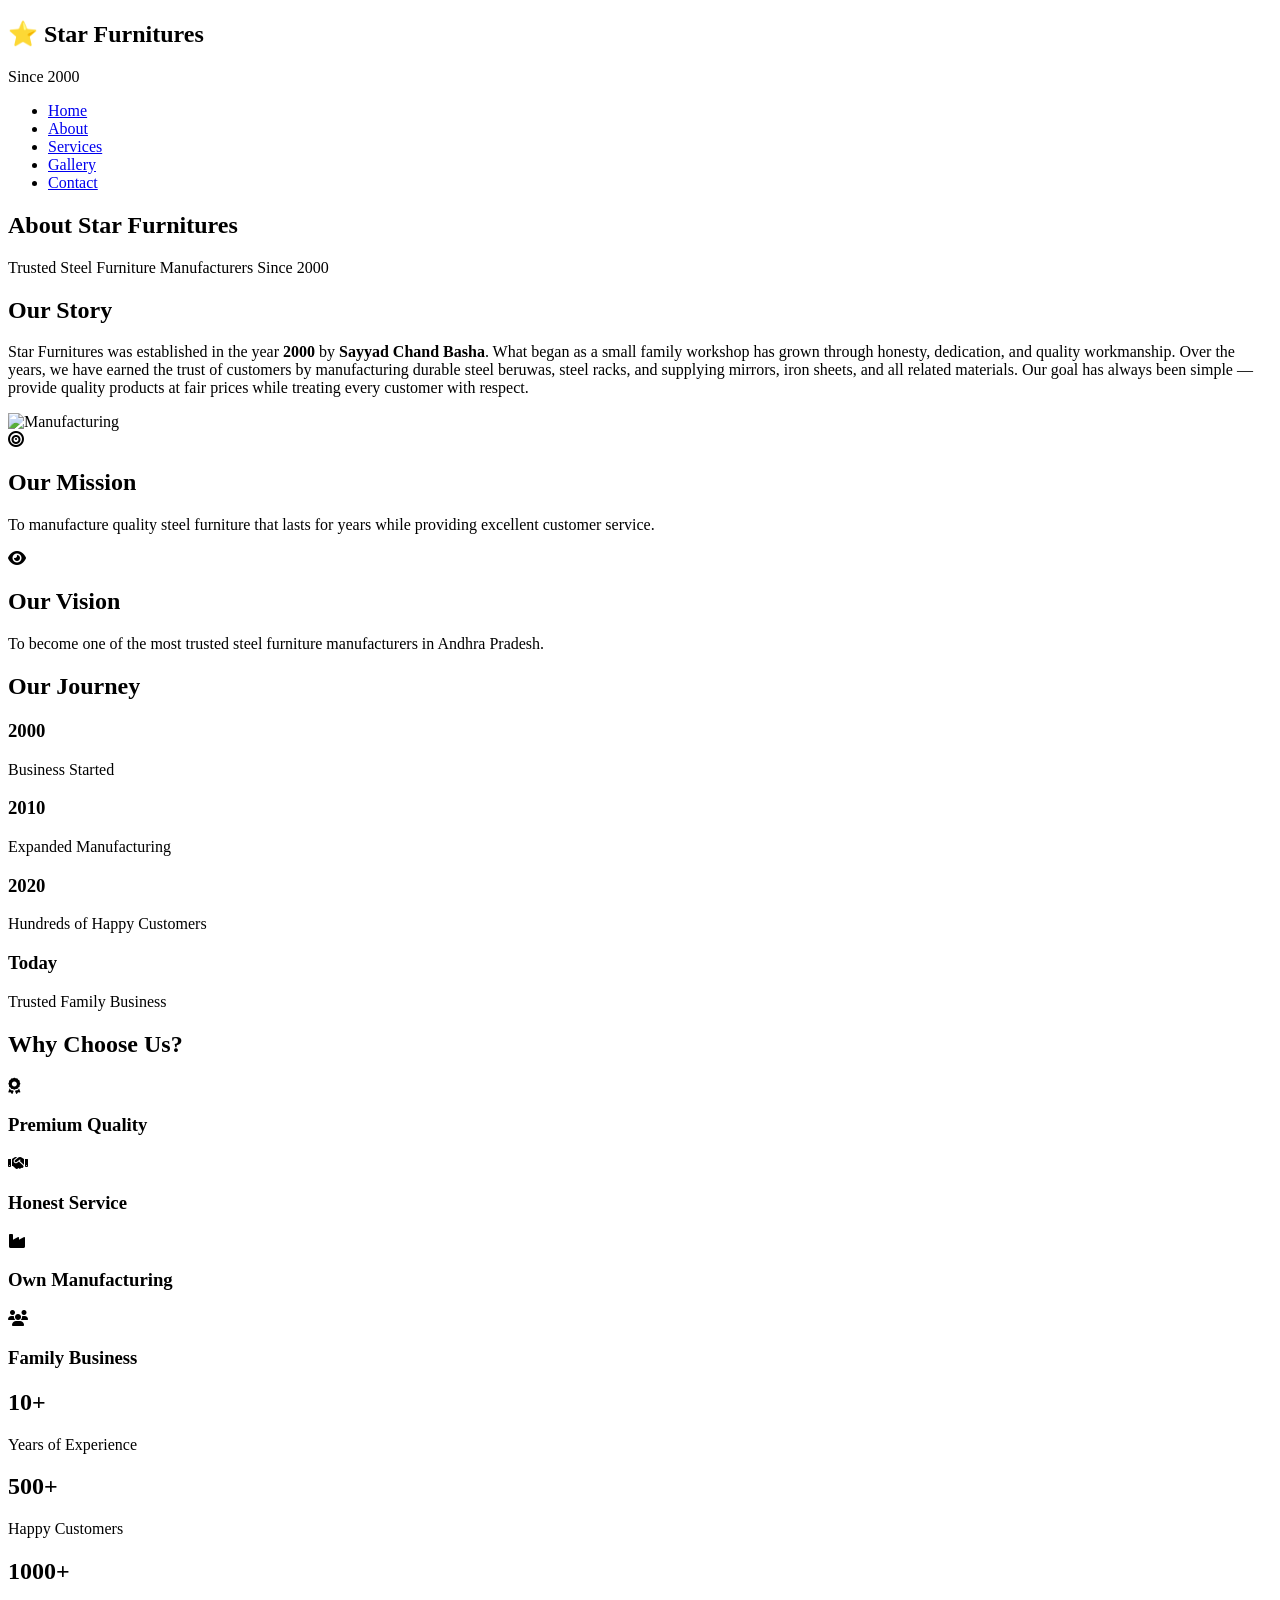
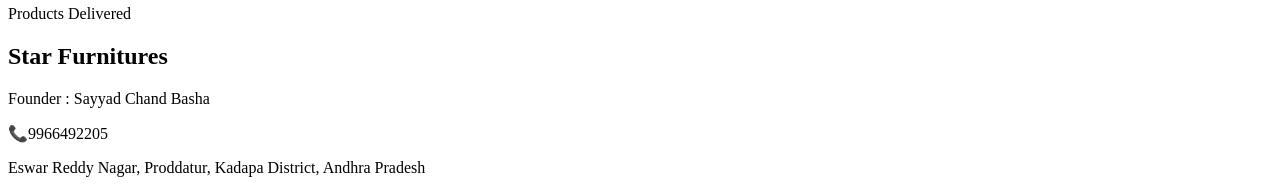
==== about.html @ c38c05c1 "Add files via upload" ====
<!DOCTYPE html>
<html lang="en">

<head>

<meta charset="UTF-8">

<meta name="viewport"
content="width=device-width, initial-scale=1.0">

<title>About | Star Furnitures</title>

<link rel="stylesheet" href="style.css">

<link rel="stylesheet"
href="https://cdnjs.cloudflare.com/ajax/libs/font-awesome/6.5.2/css/all.min.css">

</head>

<body>

<header>

<div class="logo">
<h2>⭐ Star Furnitures</h2>
<p>Since 2000</p>
</div>

<nav>

<ul>

<li><a href="index.html">Home</a></li>
<li><a class="active" href="about.html">About</a></li>
<li><a href="services.html">Services</a></li>
<li><a href="gallery.html">Gallery</a></li>
<li><a href="contact.html">Contact</a></li>

</ul>

</nav>

</header>

<!-- About Hero -->

<section class="about-hero">

<h1>About Star Furnitures</h1>

<p>

Trusted Steel Furniture Manufacturers Since 2000

</p>

</section>

<!-- Company Story -->

<section class="company-story">

<div class="story-text">

<h2>Our Story</h2>

<p>

Star Furnitures was established in the year <b>2000</b> by
<b>Sayyad Chand Basha</b>.

What began as a small family workshop has grown through honesty, dedication, and quality workmanship.

Over the years, we have earned the trust of customers by manufacturing durable steel beruwas, steel racks, and supplying mirrors, iron sheets, and all related materials.

Our goal has always been simple — provide quality products at fair prices while treating every customer with respect.

</p>

</div>

<div class="story-image">

<img src="logo/hero-bg.jpeg" alt="Manufacturing">

</div>

</section>

<!-- Mission Vision -->

<section class="mission">

<div class="mission-box">

<i class="fa-solid fa-bullseye"></i>

<h2>Our Mission</h2>

<p>

To manufacture quality steel furniture that lasts for years while providing excellent customer service.

</p>

</div>

<div class="mission-box">

<i class="fa-solid fa-eye"></i>

<h2>Our Vision</h2>

<p>

To become one of the most trusted steel furniture manufacturers in Andhra Pradesh.

</p>

</div>

</section>

<!-- Journey -->

<section class="journey">

<h2>Our Journey</h2>

<div class="timeline">

<div class="time-card">
<h3>2000</h3>
<p>Business Started</p>
</div>

<div class="time-card">
<h3>2010</h3>
<p>Expanded Manufacturing</p>
</div>

<div class="time-card">
<h3>2020</h3>
<p>Hundreds of Happy Customers</p>
</div>

<div class="time-card">
<h3>Today</h3>
<p>Trusted Family Business</p>
</div>

</div>

</section>

<!-- Why Choose Us -->

<section class="choose">

<h2>Why Choose Us?</h2>

<div class="choose-grid">

<div class="choose-card">
<i class="fa-solid fa-award"></i>
<h3>Premium Quality</h3>
</div>

<div class="choose-card">
<i class="fa-solid fa-handshake"></i>
<h3>Honest Service</h3>
</div>

<div class="choose-card">
<i class="fa-solid fa-industry"></i>
<h3>Own Manufacturing</h3>
</div>

<div class="choose-card">
<i class="fa-solid fa-users"></i>
<h3>Family Business</h3>
</div>

</div>

</section>
<section class="stats">

<div class="stat-box">
<h2>10+</h2>
<p>Years of Experience</p>
</div>

<div class="stat-box">
<h2>500+</h2>
<p>Happy Customers</p>
</div>

<div class="stat-box">
<h2>1000+</h2>
<p>Products Delivered</p>
</div>

</section>


<footer>

<h2>Star Furnitures</h2>

<p>Founder : Sayyad Chand Basha</p>

<p>📞9966492205</p>

<p>

Eswar Reddy Nagar,
Proddatur,
Kadapa District,
Andhra Pradesh

</p>

</footer>

</body>

</html>
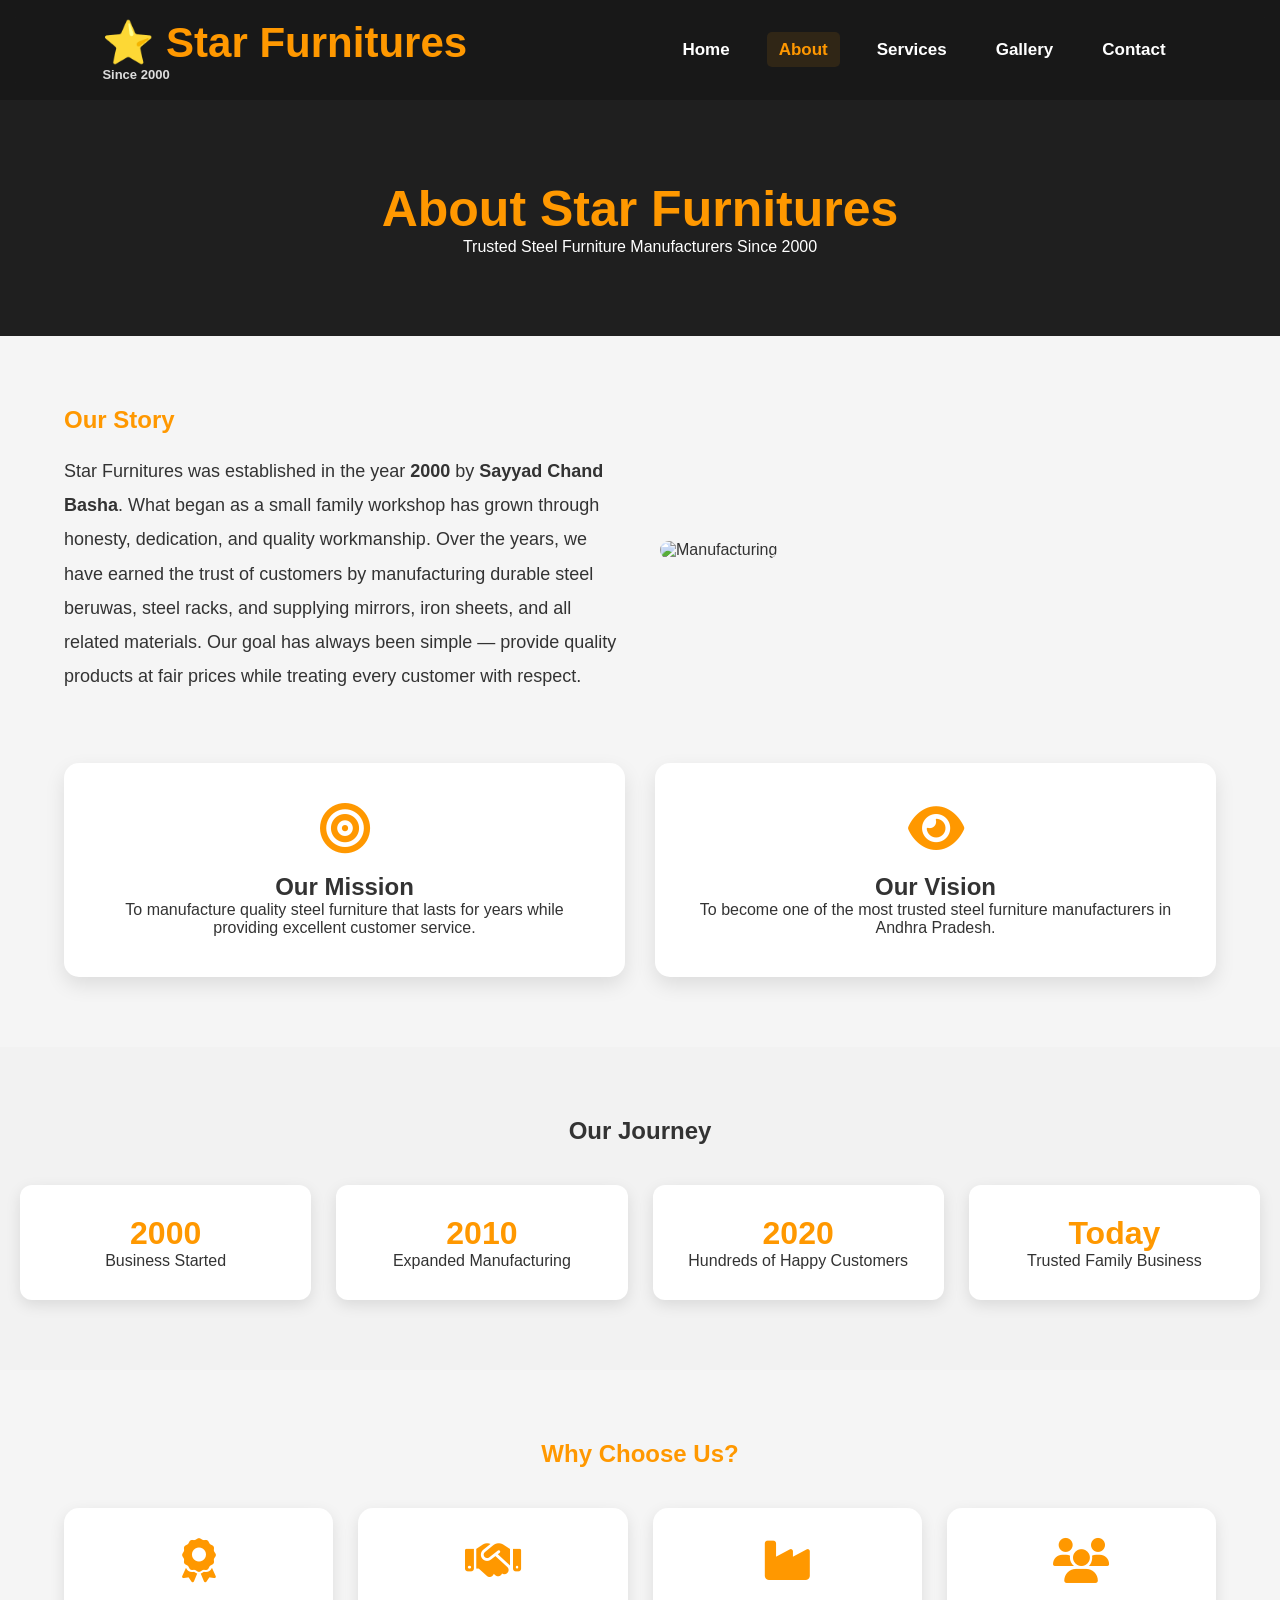
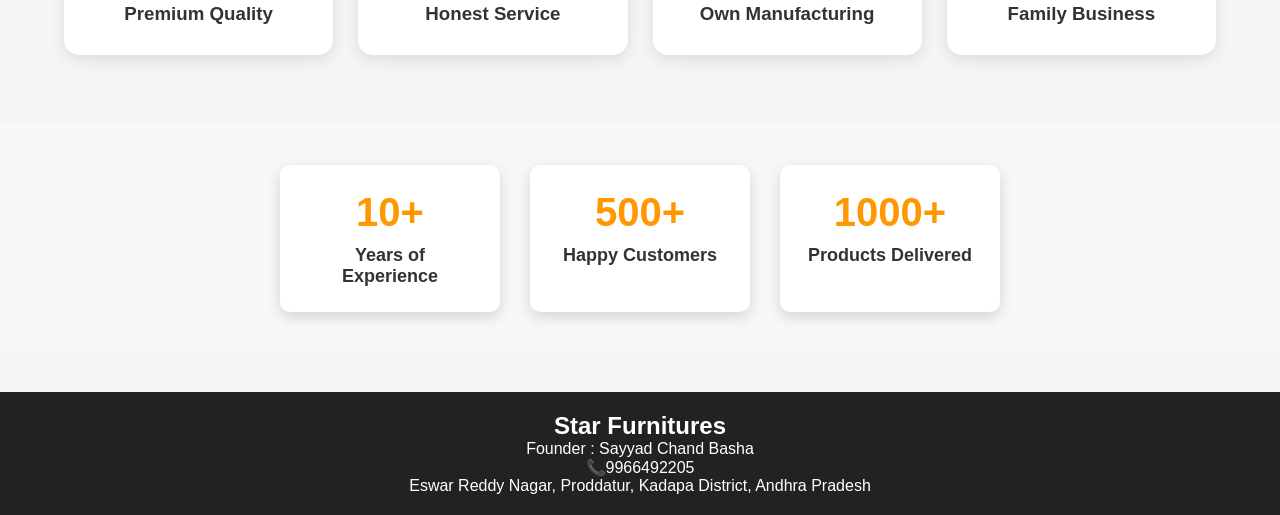
==== commit 3ffaa2b6: "Fix HTML formatting and update image source" ====
--- a/about.html
+++ b/about.html
@@ -81,7 +81,7 @@
 
 <div class="story-image">
 
-<img src="logo/hero-bg.jpeg" alt="Manufacturing">
+<img src="hero-bg.jpeg" alt="Manufacturing">
 
 </div>
 
@@ -225,4 +225,4 @@
 
 </body>
 
-</html>+</html>
--- a/style.css
+++ b/style.css
@@ -0,0 +1,1364 @@
+/* ===========================
+   STAR FURNITURES
+   STYLE SHEET
+=========================== */
+
+@import url('https://fonts.googleapis.com/css2?family=Poppins:wght@300;400;500;600;700&display=swap');
+
+*{
+    margin:0;
+    padding:0;
+    box-sizing:border-box;
+    font-family:'Poppins',sans-serif;
+}
+
+html{
+    scroll-behavior:smooth;
+}
+
+body{
+    background:#f5f5f5;
+    color:#333;
+}
+
+/* ================= HEADER ================= */
+
+header{
+    width:100%;
+    background:#1f1f1f;
+    color:white;
+    display:flex;
+    justify-content:space-between;
+    align-items:center;
+    padding:18px 8%;
+    position:sticky;
+    top:0;
+    z-index:1000;
+}
+
+.logo h2{
+    color:#ff9800;
+}
+
+.logo p{
+    font-size:13px;
+    color:#ddd;
+}
+
+nav ul{
+    display:flex;
+    list-style:none;
+}
+
+nav ul li{
+    margin-left:25px;
+}
+
+nav ul li a{
+    color:white;
+    text-decoration:none;
+    transition:.3s;
+    font-weight:500;
+}
+
+nav ul li a:hover,
+.active{
+    color:#ff9800;
+}
+
+/* ================= HERO ================= */
+
+ 
+/* ================= HERO SECTION ================= */
+ /* ================= HERO SECTION ================= */
+
+.hero {
+    min-height: 100vh;
+    background-image: linear-gradient(
+        rgba(0, 0, 0, 0.35),
+        rgba(0, 0, 0, 0.35)
+    ), url("logo/hero-bg.jpeg");
+
+    background-size: cover;
+    background-position: center;
+    background-attachment: fixed;
+
+    display: flex;
+    justify-content: center;
+    align-items: center;
+    text-align: center;
+
+    color: white;
+}
+
+/* HERO TEXT */
+
+.hero-text {
+    max-width: 800px;
+    padding: 30px;
+}
+
+/* MAIN TITLE */
+
+.hero h1 {
+    font-size: 72px;
+    font-weight: 900;
+    line-height: 1.1;
+    color:white;
+    text-transform: uppercase;
+    letter-spacing: 2px;
+    margin-bottom: 20px;
+
+    text-shadow: 2px 2px 6px rgba(0, 0, 0, 0.9);
+}
+
+/* SUBTITLE */
+
+.hero h3 {
+    font-size: 32px;
+    color: white;
+    font-weight: 800;
+    margin: 15px 0;
+
+    text-shadow: 2px 2px 5px rgba(0, 0, 0, 0.9);
+}
+
+/* DESCRIPTION */
+
+.hero p {
+    font-size: 20px;
+    color: white;
+    line-height: 1.8;
+    font-weight:600;
+    margin: 25px auto;
+    max-width: 700px;
+
+    text-shadow: 2px 2px 5px rgba(0, 0, 0, 0.9);
+}
+
+/* BUTTONS */
+
+.buttons {
+    margin-top: 35px;
+}
+
+.btn,
+.btn2 {
+    display: inline-block;
+    padding: 15px 30px;
+    margin: 5px;
+
+    border-radius: 8px;
+    text-decoration: none;
+    font-weight: 600;
+
+    transition: 0.3s;
+}
+
+/* VIEW PRODUCTS BUTTON */
+
+.btn {
+    background-color: #ff9800;
+    color: white;
+}
+
+.btn:hover {
+    background-color: #e68900;
+    transform: translateY(-3px);
+}
+
+/* CONTACT BUTTON */
+
+.btn2 {
+    background-color: transparent;
+    color: white;
+    border: 2px solid #ff9800;
+}
+
+.btn2:hover {
+    background-color: #ff9800;
+    color: white;
+    transform: translateY(-3px);
+}
+}
+/* ================= ABOUT ================= */
+
+.about-preview{
+
+width:90%;
+
+margin:70px auto;
+
+background:white;
+
+padding:50px;
+
+border-radius:15px;
+
+box-shadow:0 8px 20px rgba(0,0,0,.1);
+
+text-align:center;
+
+}
+
+.about-preview h2{
+
+color:#ff9800;
+
+margin-bottom:20px;
+
+font-size:36px;
+
+}
+
+.about-preview p{
+
+font-size:18px;
+
+line-height:1.8;
+
+}
+
+/* ================= FEATURES ================= */
+
+.features{
+
+display:grid;
+
+grid-template-columns:repeat(auto-fit,minmax(250px,1fr));
+
+gap:30px;
+
+width:90%;
+
+margin:60px auto;
+
+}
+
+.feature-box{
+
+background:white;
+
+padding:35px;
+
+border-radius:15px;
+
+text-align:center;
+
+box-shadow:0 5px 15px rgba(0,0,0,.1);
+
+transition:.4s;
+
+}
+
+.feature-box:hover{
+
+transform:translateY(-10px);
+
+}
+
+.feature-box i{
+
+font-size:45px;
+
+color:#ff9800;
+
+margin-bottom:20px;
+
+}
+
+/* ================= PRODUCTS ================= */
+
+.products{
+
+width:90%;
+
+margin:70px auto;
+
+text-align:center;
+
+}
+
+.products h2{
+
+font-size:40px;
+
+color:#ff9800;
+
+margin-bottom:40px;
+
+}
+
+.product-container{
+
+display:grid;
+
+grid-template-columns:repeat(auto-fit,minmax(280px,1fr));
+
+gap:30px;
+
+}
+
+ .product-card{
+    background:#fff;
+    border-radius:18px;
+    overflow:hidden;
+    box-shadow:0 8px 20px rgba(0,0,0,0.12);
+    transition:0.35s;
+    cursor:pointer;
+}
+
+.product-card:hover{
+    transform:translateY(-12px);
+    box-shadow:0 18px 35px rgba(0,0,0,0.2);
+}
+
+.product-card img{
+
+width:100%;
+
+height:260px;
+transition:35s;
+object-fit:cover;
+
+}
+.product-card:hover img{
+    transform:scale(1.08);
+}
+
+.product-card h3{
+font-size:24px;
+color:#222;
+margin:18px 0 10px;
+
+
+}
+
+/* ================= STATS ================= */
+
+.stats{
+
+background:#1f1f1f;
+
+color:white;
+
+display:grid;
+
+grid-template-columns:repeat(auto-fit,minmax(200px,1fr));
+
+text-align:center;
+
+padding:60px;
+
+margin-top:70px;
+
+}
+
+.stats h2{
+
+font-size:45px;
+
+color:#ff9800;
+
+}
+
+/* ================= FOOTER ================= */
+
+ footer{
+    background:#222;
+    color:white;
+    text-align:center;
+    padding:20px;
+    margin-top:40px;
+}
+
+/* ================= MOBILE ================= */
+
+@media(max-width:768px){
+
+header{
+
+flex-direction:column;
+
+}
+
+nav ul{
+
+margin-top:20px;
+
+flex-wrap:wrap;
+
+justify-content:center;
+
+}
+
+.hero h1{
+
+font-size:40px;
+
+}
+
+.hero h3{
+
+font-size:24px;
+
+}
+
+.hero p{
+
+font-size:16px;
+
+}
+
+.about-preview{
+
+padding:30px;
+
+}
+
+}
+
+/* ================= GALLERY ================= */
+
+.gallery-title{
+    text-align:center;
+    padding:60px 20px;
+}
+
+.gallery-title h1{
+    font-size:42px;
+    color:#ff9800;
+}
+
+.gallery-title p{
+    margin-top:15px;
+    font-size:18px;
+}
+
+.gallery{
+    width:90%;
+    margin:auto;
+    display:grid;
+    grid-template-columns:repeat(auto-fit,minmax(320px,1fr));
+    gap:30px;
+    padding-bottom:60px;
+}
+
+.gallery-card{
+    background:white;
+    border-radius:15px;
+    overflow:hidden;
+    box-shadow:0 8px 20px rgba(0,0,0,.15);
+    transition:.4s;
+}
+
+.gallery-card:hover{
+    transform:translateY(-10px);
+}
+
+.gallery-card img{
+    width:100%;
+    height:300px;
+    object-fit:cover;
+}
+
+.gallery-info{
+    padding:20px;
+}
+
+.gallery-info h3{
+    color:#ff9800;
+    margin-bottom:10px;
+}
+
+/* ABOUT PAGE */
+
+.about-hero{
+    background:#1f1f1f;
+    color:white;
+    text-align:center;
+    padding:80px 20px;
+}
+
+.about-hero h1{
+    font-size:50px;
+    color:#ff9800;
+}
+
+.company-story{
+    width:90%;
+    margin:70px auto;
+    display:grid;
+    grid-template-columns:1fr 1fr;
+    gap:40px;
+    align-items:center;
+}
+
+.story-text h2{
+    color:#ff9800;
+    margin-bottom:20px;
+}
+
+.story-text p{
+    line-height:1.9;
+    font-size:18px;
+}
+
+.story-image img{
+    width:100%;
+    border-radius:15px;
+}
+
+.mission{
+    width:90%;
+    margin:70px auto;
+    display:grid;
+    grid-template-columns:repeat(auto-fit,minmax(300px,1fr));
+    gap:30px;
+}
+
+.mission-box{
+    background:white;
+    text-align:center;
+    padding:40px;
+    border-radius:15px;
+    box-shadow:0 8px 20px rgba(0,0,0,.1);
+}
+
+.mission-box i{
+    font-size:50px;
+    color:#ff9800;
+    margin-bottom:20px;
+}
+
+.journey{
+    background:#f2f2f2;
+    padding:70px 20px;
+    text-align:center;
+}
+
+.timeline{
+    display:grid;
+    grid-template-columns:repeat(auto-fit,minmax(220px,1fr));
+    gap:25px;
+    margin-top:40px;
+}
+
+.time-card{
+    background:white;
+    padding:30px;
+    border-radius:12px;
+    box-shadow:0 5px 15px rgba(0,0,0,.1);
+}
+
+.time-card h3{
+    color:#ff9800;
+    font-size:32px;
+}
+
+.choose{
+    width:90%;
+    margin:70px auto;
+    text-align:center;
+}
+
+.choose h2{
+    color:#ff9800;
+    margin-bottom:40px;
+}
+
+.choose-grid{
+    display:grid;
+    grid-template-columns:repeat(auto-fit,minmax(220px,1fr));
+    gap:25px;
+}
+
+.choose-card{
+    background:white;
+    padding:30px;
+    border-radius:15px;
+    box-shadow:0 5px 15px rgba(0,0,0,.1);
+}
+
+.choose-card i{
+    font-size:45px;
+    color:#ff9800;
+    margin-bottom:20px;
+}
+
+@media(max-width:768px){
+    .company-story{
+        grid-template-columns:1fr;
+    }
+}
+
+/* ================= SERVICES ================= */
+
+.services-hero{
+    background:#1f1f1f;
+    color:white;
+    text-align:center;
+    padding:80px 20px;
+}
+
+.services-hero h1{
+    color:#ff9800;
+    font-size:50px;
+    margin-bottom:15px;
+}
+
+.service-grid{
+    width:90%;
+    margin:60px auto;
+    display:grid;
+    grid-template-columns:repeat(auto-fit,minmax(320px,1fr));
+    gap:30px;
+}
+
+.service-item{
+    background:white;
+    border-radius:15px;
+    overflow:hidden;
+    box-shadow:0 8px 20px rgba(0,0,0,.12);
+    transition:.3s;
+    text-align:center;
+}
+
+.service-item:hover{
+    transform:translateY(-8px);
+}
+
+.service-item img{
+    width:100%;
+    height:260px;
+    object-fit:cover;
+}
+
+.service-item h2{
+    color:#ff9800;
+    margin:20px 0 10px;
+}
+
+.service-item p{
+    padding:0 20px;
+    line-height:1.7;
+    margin-bottom:20px;
+}
+
+.service-btn{
+    display:inline-block;
+    margin-bottom:25px;
+    padding:12px 25px;
+    background:#ff9800;
+    color:white;
+    text-decoration:none;
+    border-radius:8px;
+    transition:.3s;
+}
+
+.service-btn:hover{
+    background:#e68900;
+}
+
+/* CONTACT */
+
+.contact-hero{
+
+background:#1f1f1f;
+
+color:white;
+
+text-align:center;
+
+padding:80px 20px;
+
+}
+
+.contact-hero h1{
+
+font-size:50px;
+
+color:#ff9800;
+
+}
+
+.contact-section{
+
+width:90%;
+
+margin:60px auto;
+
+display:grid;
+
+grid-template-columns:repeat(auto-fit,minmax(280px,1fr));
+
+gap:30px;
+
+}
+
+.contact-card{
+
+background:white;
+
+padding:35px;
+
+border-radius:15px;
+
+text-align:center;
+
+box-shadow:0 8px 20px rgba(0,0,0,.1);
+
+}
+
+.contact-card i{
+
+color:#ff9800;
+
+margin-right:10px;
+
+}
+
+.call-btn,
+.whatsapp-btn{
+
+display:inline-block;
+
+margin-top:20px;
+
+padding:12px 28px;
+
+text-decoration:none;
+
+color:white;
+
+background:#ff9800;
+
+border-radius:8px;
+
+transition:.3s;
+
+}
+
+.call-btn:hover{
+
+background:#e68900;
+
+}
+
+.whatsapp-btn{
+
+background:#25D366;
+
+}
+
+.whatsapp-btn:hover{
+
+background:#1db954;
+
+}
+
+.enquiry{
+
+width:90%;
+
+margin:70px auto;
+
+background:white;
+
+padding:40px;
+
+border-radius:15px;
+
+box-shadow:0 8px 20px rgba(0,0,0,.1);
+
+}
+
+.enquiry h2{
+
+text-align:center;
+
+color:#ff9800;
+
+margin-bottom:30px;
+
+}
+
+.enquiry input,
+.enquiry textarea{
+
+width:100%;
+
+padding:15px;
+
+margin:12px 0;
+
+border:1px solid #ddd;
+
+border-radius:8px;
+
+font-size:16px;
+
+}
+
+.enquiry button{
+
+width:100%;
+
+padding:15px;
+
+background:#ff9800;
+
+color:white;
+
+border:none;
+
+border-radius:8px;
+
+font-size:18px;
+
+cursor:pointer;
+
+transition:.3s;
+
+}
+
+.enquiry button:hover{
+
+background:#e68900;
+
+}
+
+*{
+    margin:0;
+    padding:0;
+    box-sizing:border-box;
+    font-family:Arial, sans-serif;
+}
+
+body{
+    background:#f5f5f5;
+    color:#333;
+}
+
+header{
+    position:fixed;
+    top:0;
+    left:0;
+    width:100%;
+    display:flex;
+    justify-content:space-between;
+    align-items:center;
+    padding:18px 8%;
+    background:rgba(0,0,0,0.9);
+    backdrop-filter:blur(10px);
+    z-index:1000;
+    box-sizing:border-box;
+}
+
+.logo{
+    font-size:28px;
+    font-weight:bold;
+}
+
+nav ul{
+    display:flex;
+    list-style:none;
+}
+
+nav ul li{
+    margin-left:25px;
+}
+
+ nav ul li a{
+    color:white;
+    text-decoration:none;
+    font-size:17px;
+    font-weight:600;
+    transition:.3s;
+    padding:8px 12px;
+    border-radius:5px;
+}
+
+nav ul li a:hover,
+nav ul li a.active{
+    color:#ff9800;
+    background:rgba(255,152,0,0.1);
+}
+
+.hero{
+    height:90vh;
+    background:url("logo/furniture.jpg") center/cover no-repeat;
+    display:flex;
+    justify-content:center;
+    align-items:center;
+    color:white;
+    text-align:center;
+}
+
+.hero h1{
+    font-size:55px;
+    margin-bottom:15px;
+}
+
+.hero p{
+    font-size:20px;
+    margin-bottom:25px;
+}
+
+.btn{
+    padding:12px 30px;
+    background:#ff9800;
+    color:white;
+    text-decoration:none;
+    border-radius:6px;
+    transition:.3s;
+}
+
+.btn:hover{
+    background:#e68900;
+}
+.products{
+    padding:70px 8%;
+    text-align:center;
+}
+
+.products h2{
+    font-size:38px;
+    margin-bottom:40px;
+}
+
+.product-container{
+    display:flex;
+    justify-content:center;
+    gap:30px;
+    flex-wrap:wrap;
+}
+
+.product-card{
+    background:white;
+    width:300px;
+    border-radius:10px;
+    overflow:hidden;
+    box-shadow:0 5px 15px rgba(0,0,0,0.2);
+    transition:.3s;
+}
+
+.product-card:hover{
+    transform:translateY(-10px);
+}
+
+.product-card img{
+    width:100%;
+    height:220px;
+    object-fit:cover;
+}
+
+.product-card h3{
+    margin:15px 0;
+}
+
+.product-card p{
+    color:#ff9800;
+    font-size:20px;
+    margin-bottom:20px;
+    font-weight:bold;
+}
+.why-us{
+    background:#fff;
+    padding:70px 8%;
+    text-align:center;
+}
+
+.why-us h2{
+    font-size:36px;
+    margin-bottom:40px;
+}
+
+.features{
+    display:flex;
+    justify-content:center;
+    gap:25px;
+    flex-wrap:wrap;
+}
+
+.feature-box{
+    width:300px;
+    padding:25px;
+    background:#f8f8f8;
+    border-radius:10px;
+    box-shadow:0 5px 15px rgba(0,0,0,0.1);
+    transition:0.3s;
+    cursor:pointer;
+}
+
+.feature-box:hover{
+    transform:translateY(-10px);
+    box-shadow:0 15px 35px rgba(0,0,0,0.15);
+}
+
+.feature-box h3{
+    margin-bottom:15px;
+    color:#ff9800;
+}
+.gallery{
+    padding:70px 8%;
+    text-align:center;
+}
+
+.gallery h2{
+    font-size:38px;
+    margin-bottom:40px;
+}
+
+.gallery-container{
+    display:grid;
+    grid-template-columns:repeat(auto-fit,minmax(250px,1fr));
+    gap:20px;
+}
+
+.gallery-container img{
+    width:100%;
+    height:250px;
+    object-fit:cover;
+    border-radius:10px;
+    transition:0.3s;
+    box-shadow:0 5px 15px rgba(0,0,0,0.2);
+}
+
+.gallery-container img:hover{
+    transform:scale(1.05);
+}
+
+.stats{
+    display:flex;
+    justify-content:center;
+    gap:30px;
+    flex-wrap:wrap;
+    padding:60px 20px;
+    background:#f8f8f8;
+}
+
+.stat-box{
+    width:220px;
+    text-align:center;
+    padding:25px;
+    background:white;
+    border-radius:10px;
+    box-shadow:0 5px 15px rgba(0,0,0,0.15);
+    transition:0.3s;
+}
+
+.stat-box:hover{
+    transform:translateY(-8px);
+}
+
+.stat-box h2{
+    color:#ff9800;
+    font-size:40px;
+}
+
+.stat-box p{
+    margin-top:10px;
+    font-size:18px;
+}
+.service-cards{
+    display:flex;
+    justify-content:center;
+    gap:25px;
+    flex-wrap:wrap;
+    padding:60px 20px;
+}
+
+.service-box{
+    width:280px;
+    background:white;
+    padding:25px;
+    text-align:center;
+    border-radius:10px;
+    box-shadow:0 5px 15px rgba(0,0,0,0.15);
+    transition:0.3s;
+}
+
+.service-box:hover{
+    transform:translateY(-8px);
+}
+
+.service-box h3{
+    color:#ff9800;
+    margin-bottom:15px;
+}
+.contact-info{
+    display:flex;
+    justify-content:center;
+    gap:25px;
+    flex-wrap:wrap;
+    padding:60px 20px;
+    background:#f5f5f5;
+}
+
+.info-box{
+    width:280px;
+    background:white;
+    padding:25px;
+    text-align:center;
+    border-radius:10px;
+    box-shadow:0 5px 15px rgba(0,0,0,0.15);
+    transition:0.3s;
+}
+
+.info-box:hover{
+    transform:translateY(-8px);
+}
+
+.info-box h3{
+    color:#ff9800;
+    margin-bottom:15px;
+}
+button,
+.btn{
+    background:#ff9800;
+    color:white;
+    border:none;
+    padding:12px 25px;
+    border-radius:8px;
+    cursor:pointer;
+    transition:0.3s;
+}
+
+button:hover,
+.btn:hover{
+    background:#e67e00;
+    transform:scale(1.05);
+}
+@media(max-width:768px){
+
+header{
+    flex-direction:column;
+}
+
+nav ul{
+    flex-direction:column;
+    align-items:center;
+}
+
+nav ul li{
+    margin:10px 0;
+}
+
+.hero h1{
+    font-size:35px;
+}
+
+.hero p{
+    font-size:18px;
+}
+
+}
+.gallery img{
+    width:300px;
+    height:300px;
+    object-fit:cover;
+    border-radius:10px;
+    box-shadow:0 5px 15px rgba(0,0,0,0.2);
+    transition:0.3s;
+}
+
+.gallery img:hover{
+    transform:scale(1.05);
+}
+ .hero{
+    padding:80px 8%;
+    background:linear-gradient(rgba(0,0,0,.65),rgba(0,0,0,.65)),
+    url("logo/hero-bg.jpeg") center/cover no-repeat;
+}
+
+.hero-container{
+    display:flex;
+    justify-content:space-between;
+    align-items:center;
+    gap:50px;
+    flex-wrap:wrap;
+}
+
+.hero-text{
+    flex:1;
+}
+
+.hero-text h1{
+    font-size:55px;
+    color:#d88900;
+    margin-bottom:15px;
+}
+
+.hero-text h3{
+    font-size:28px;
+    color:#333;
+    margin-bottom:20px;
+}
+
+.hero-text p{
+    font-size:18px;
+    line-height:1.8;
+    color:#555;
+    margin-bottom:30px;
+}
+
+.buttons{
+    display:flex;
+    gap:15px;
+}
+
+.btn,
+.btn2{
+    text-decoration:none;
+    padding:14px 28px;
+    border-radius:8px;
+    font-weight:bold;
+    transition:0.3s;
+}
+
+.btn{
+    background:#d88900;
+    color:white;
+}
+
+.btn:hover{
+    background:#b36f00;
+}
+
+.btn2{
+    border:2px solid #d88900;
+    color:#d88900;
+}
+
+.btn2:hover{
+    background:#d88900;
+    color:white;
+}
+
+.hero-image{
+    flex:1;
+    text-align:center;
+}
+
+.hero-image img{
+    width:100%;
+    max-width:420px;
+    border-radius:15px;
+    box-shadow:0 10px 30px rgba(0,0,0,0.2);
+}
+@keyframes fadeUp{
+    from{
+        opacity:0;
+        transform:translateY(40px);
+    }
+    to{
+        opacity:1;
+        transform:translateY(0);
+    }
+}
+
+/* ================= GALLERY PAGE ================= */
+
+.gallery-section {
+    padding: 100px 8%;
+    background: #f5f5f5;
+    min-height: 100vh;
+}
+
+/* Gallery Heading */
+
+.gallery-heading {
+    text-align: center;
+    margin-bottom: 50px;
+}
+
+.gallery-heading h1 {
+    font-size: 48px;
+    color: #222;
+    margin-bottom: 15px;
+    font-weight: 800;
+}
+
+.gallery-heading p {
+    font-size: 18px;
+    color: #666;
+}
+
+/* Gallery Grid */
+
+.gallery-grid {
+    display: grid;
+    grid-template-columns: repeat(2, 1fr);
+    gap: 25px;
+    max-width: 1100px;
+    margin: auto;
+}
+
+/* Gallery Images */
+
+.gallery-item {
+    height: 350px;
+    overflow: hidden;
+    border-radius: 15px;
+    background: white;
+    box-shadow: 0 8px 25px rgba(0, 0, 0, 0.15);
+}
+
+.gallery-item img {
+    width: 100%;
+    height: 100%;
+    object-fit: cover;
+    display: block;
+    transition: transform 0.5s ease;
+}
+
+/* Image Hover Effect */
+
+.gallery-item:hover img {
+    transform: scale(1.08);
+}
+
+/* Mobile Responsive */
+
+@media (max-width: 768px) {
+
+    .gallery-section {
+        padding: 70px 5%;
+    }
+
+    .gallery-heading h1 {
+        font-size: 36px;
+    }
+
+    .gallery-grid {
+        grid-template-columns: 1fr;
+    }
+
+    .gallery-item {
+        height: 300px;
+    }
+}
+body{
+    padding-top:100px;
+}
+.hero h1{
+    font-weight:900;
+}
+.hero p{
+    font-weight:700;
+}
+.stats {
+    height: auto;
+    min-height: 150px;
+    padding: 40px 20px;
+}
+
+.stats p {
+    display: block;
+    visibility: visible;
+    opacity: 1;
+    color: #333;
+    font-weight: 600;
+    margin-top: 10px;
+}
